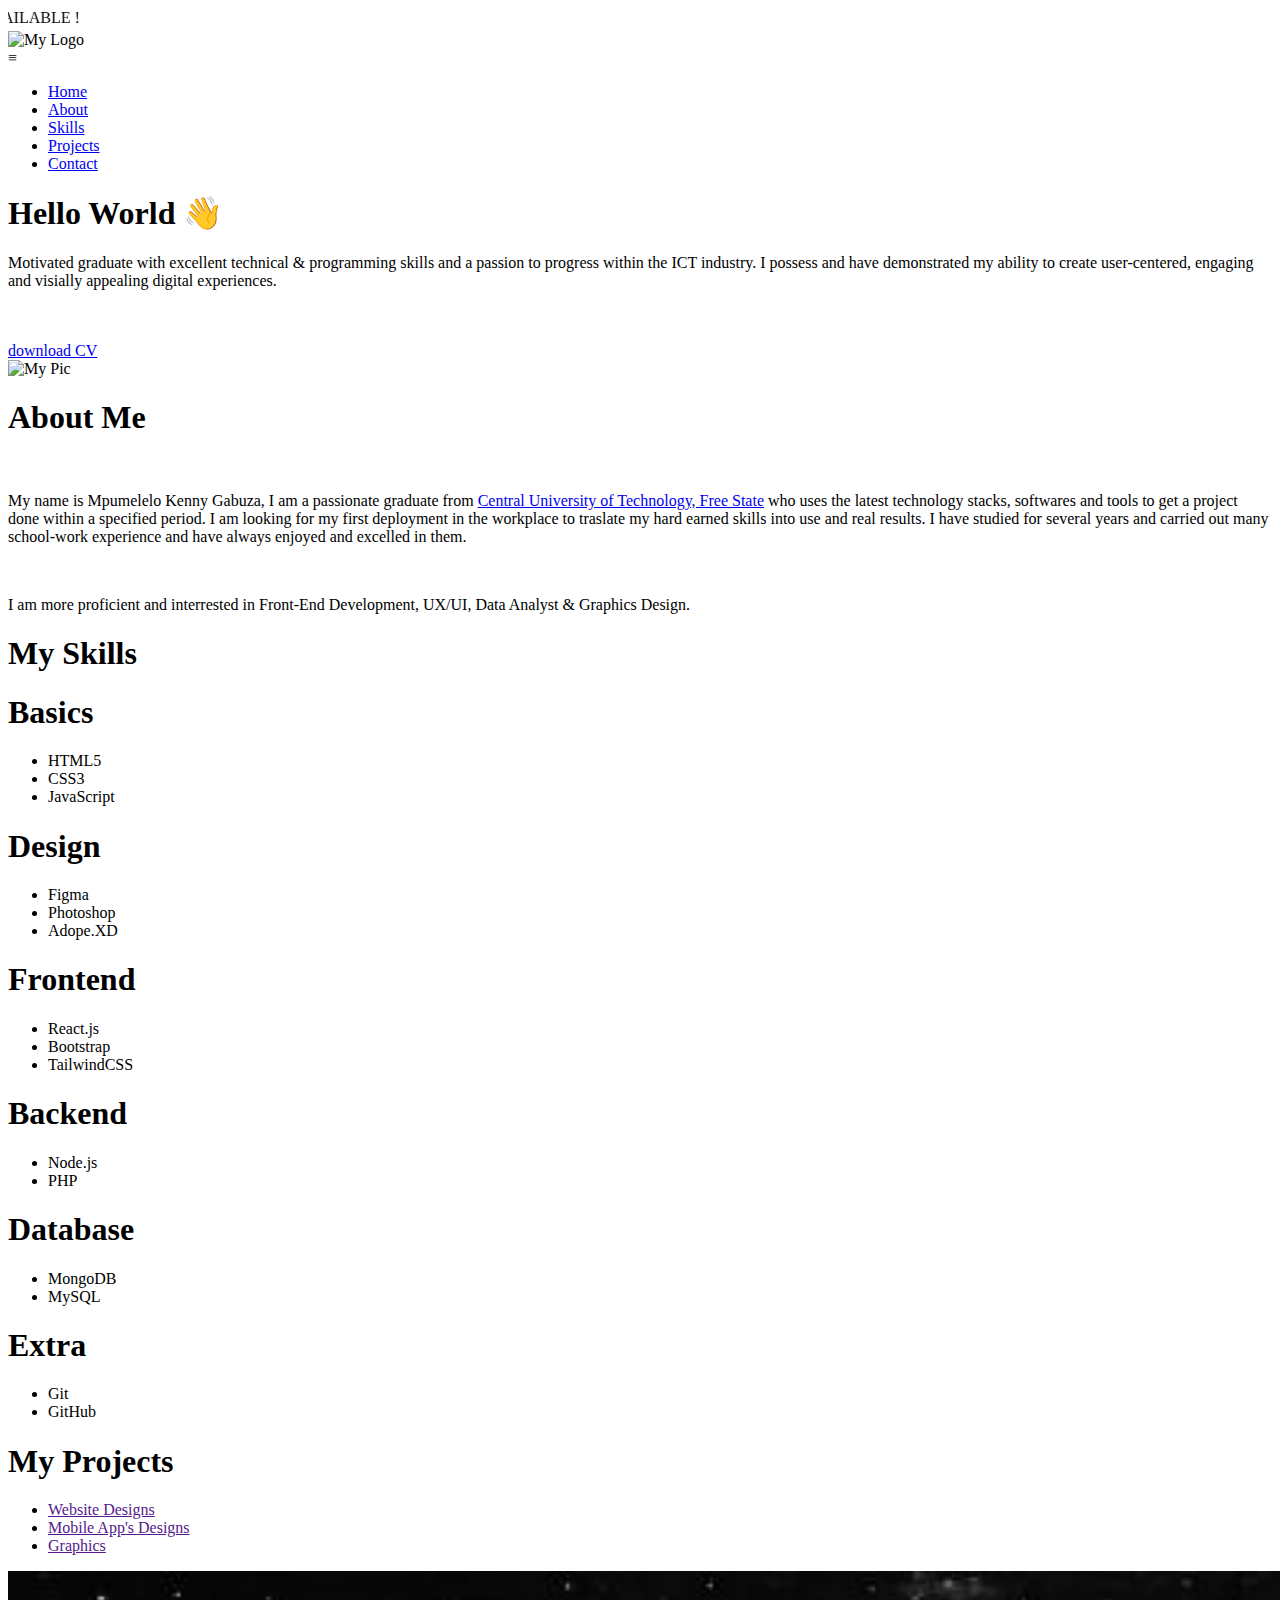
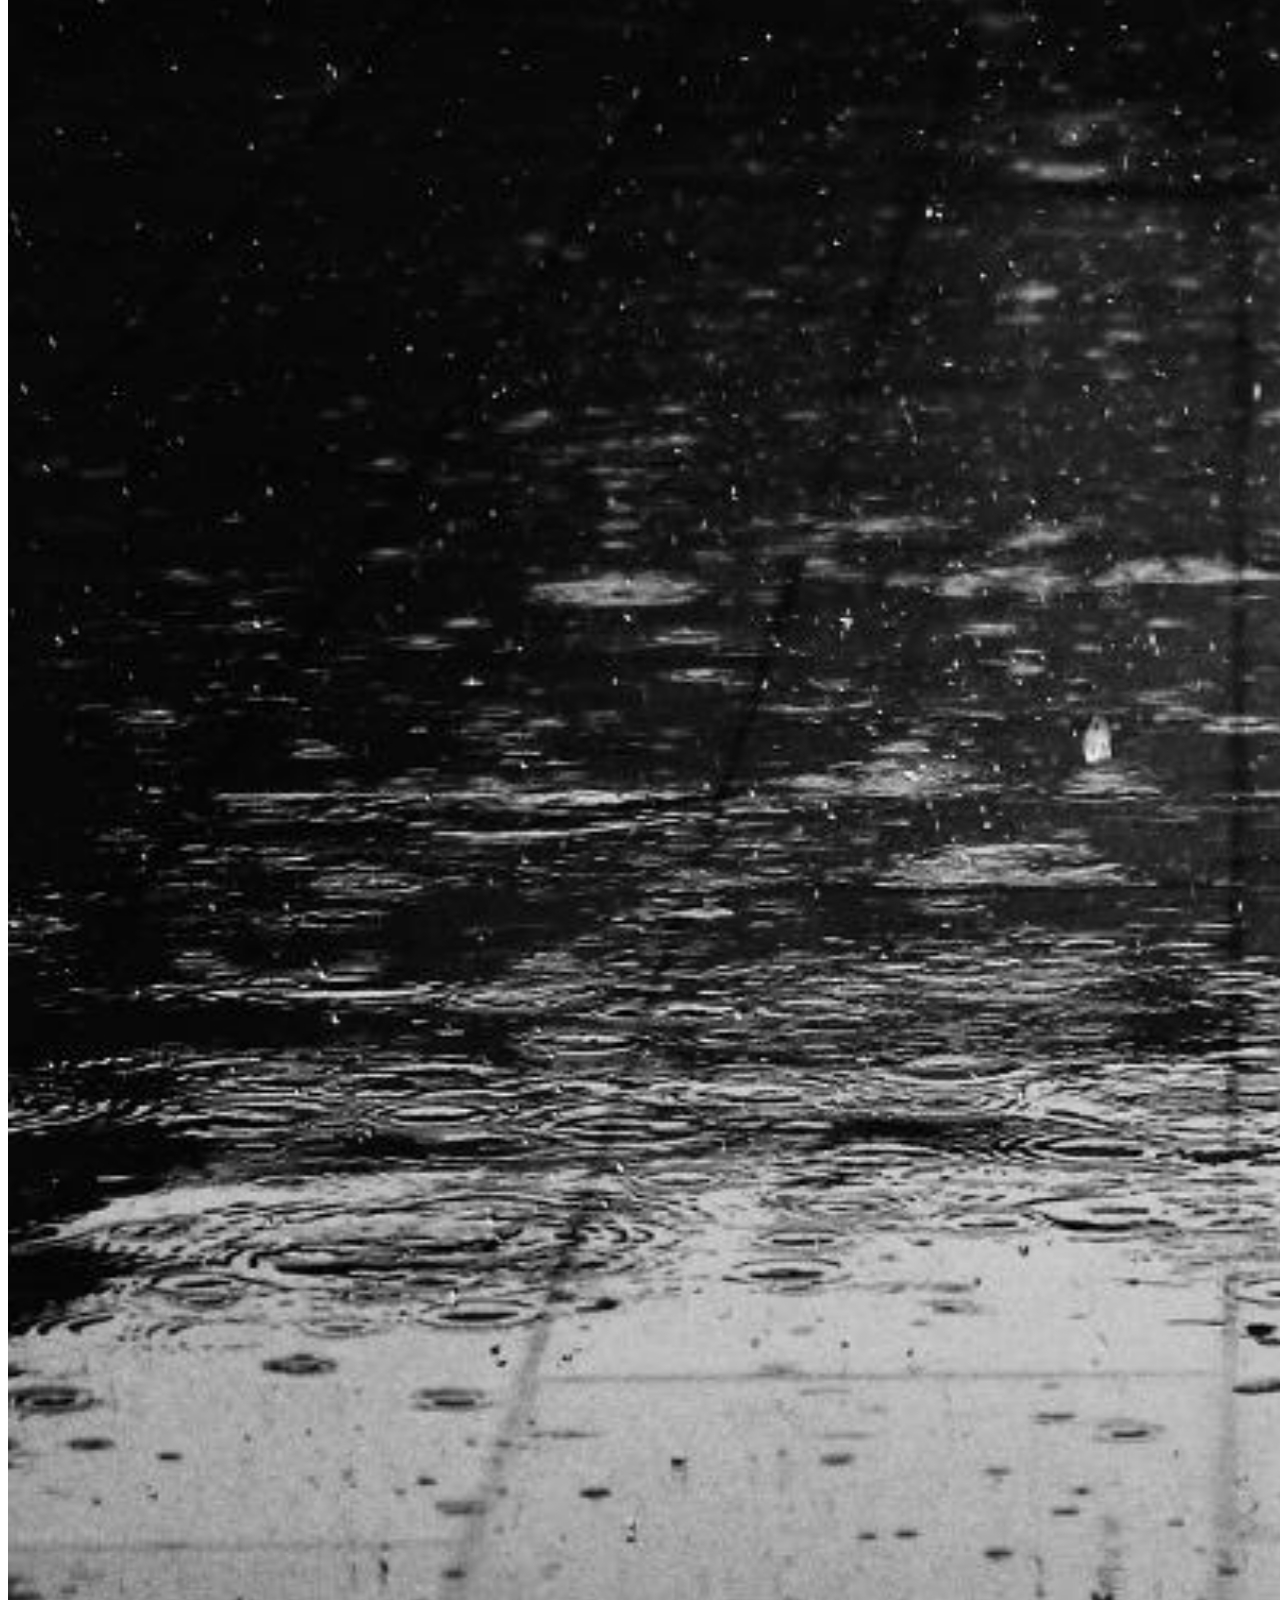
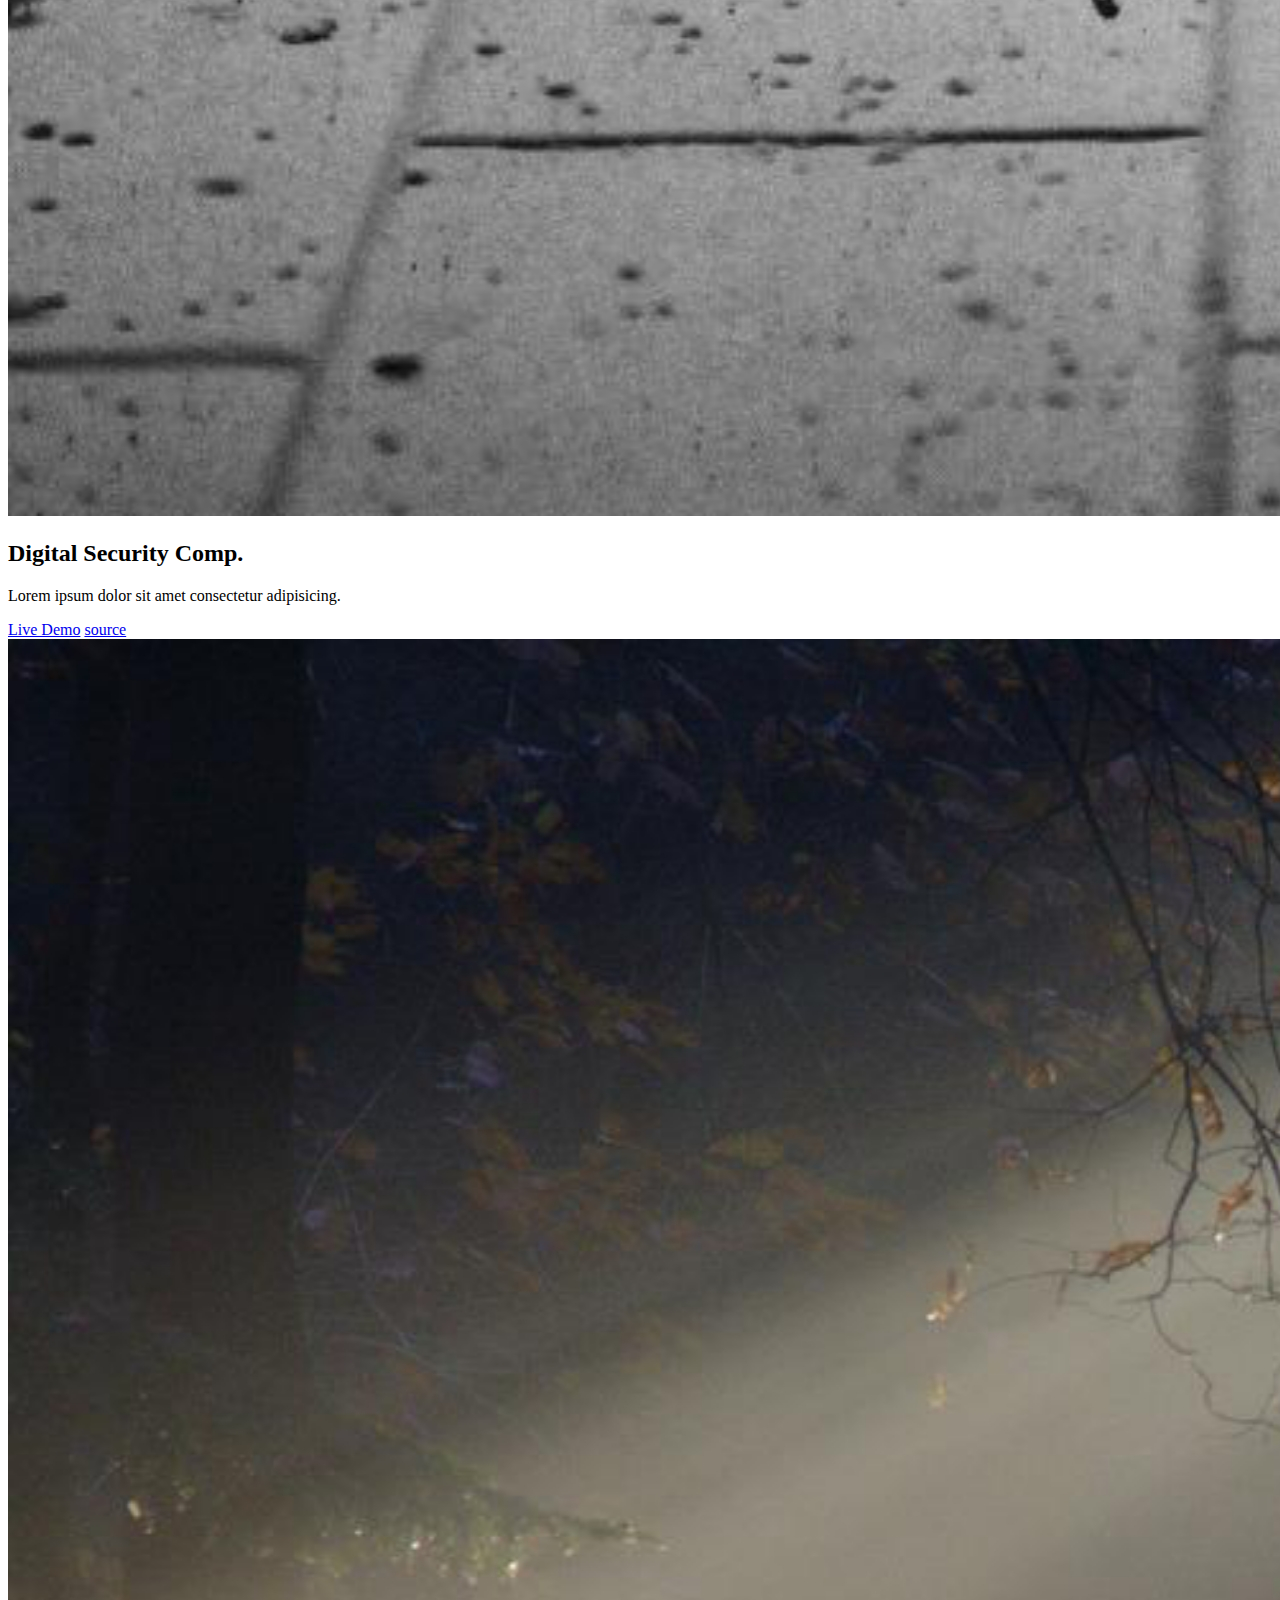
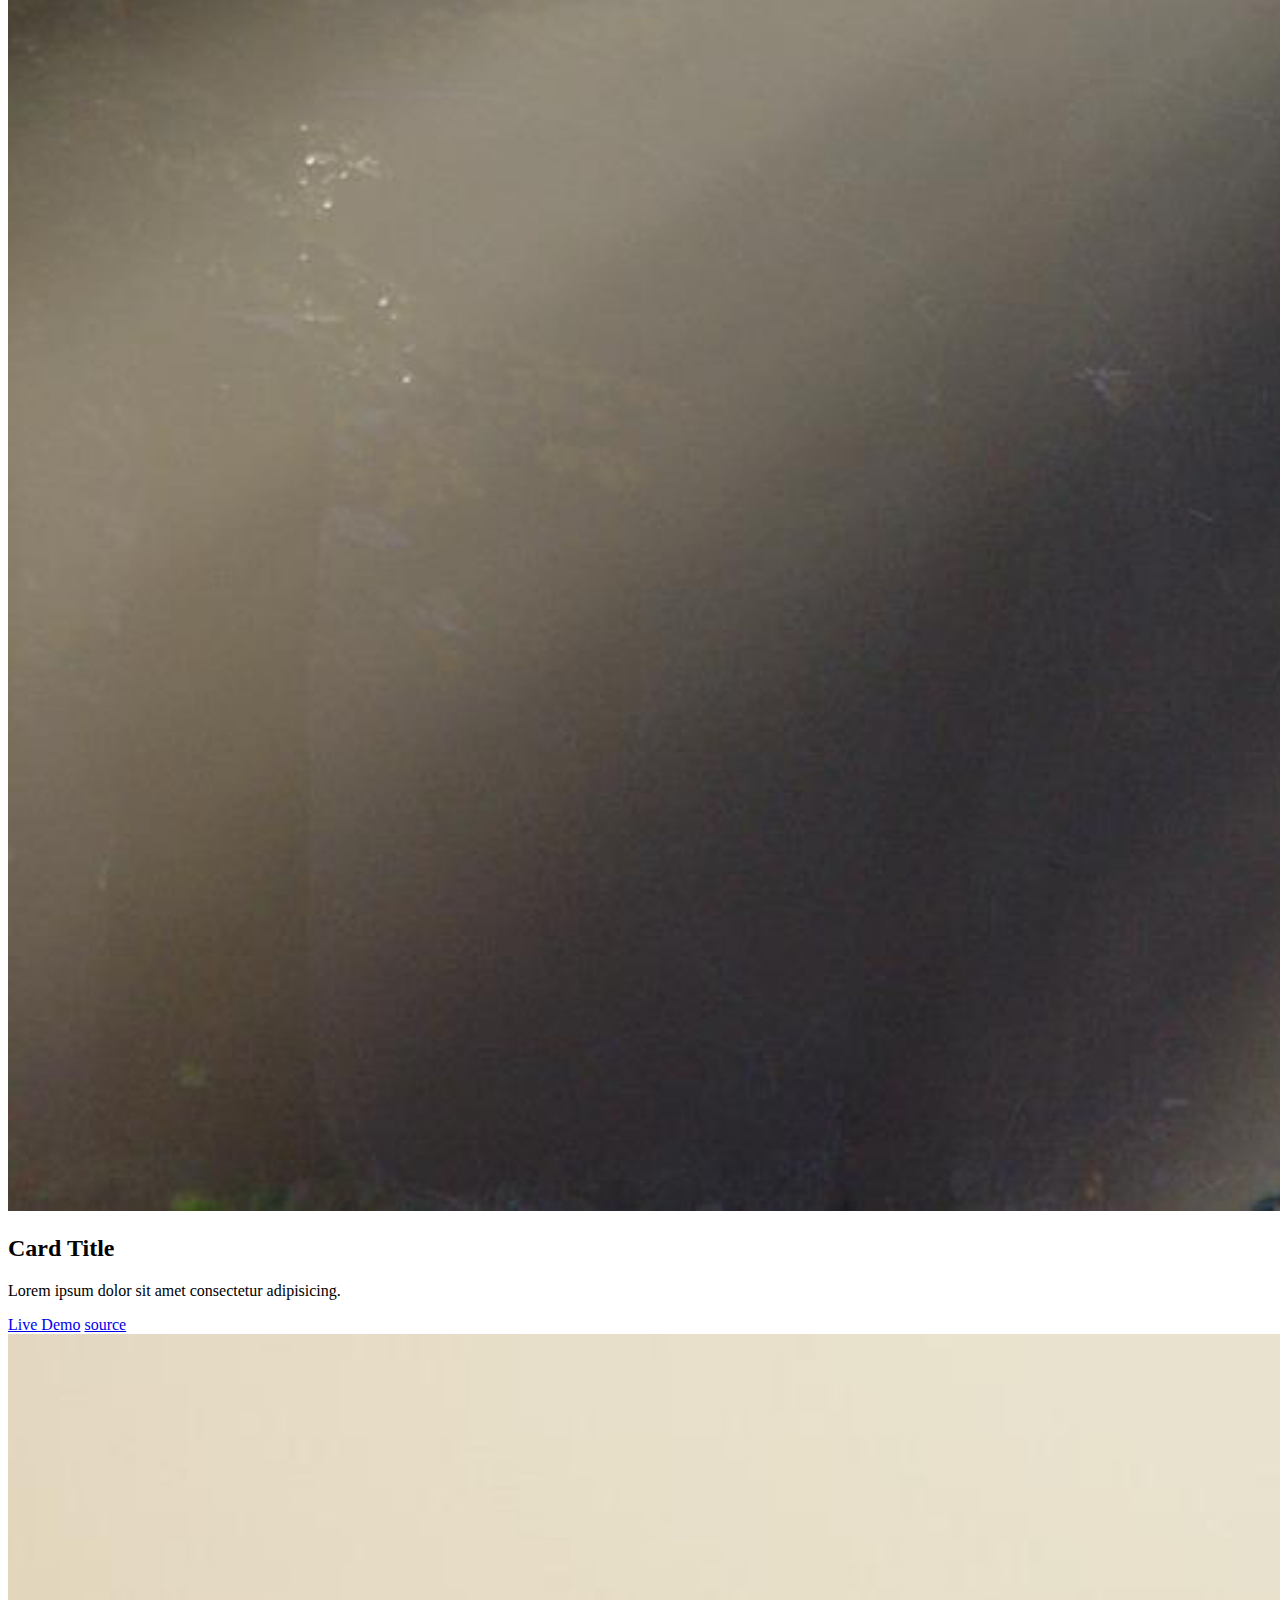
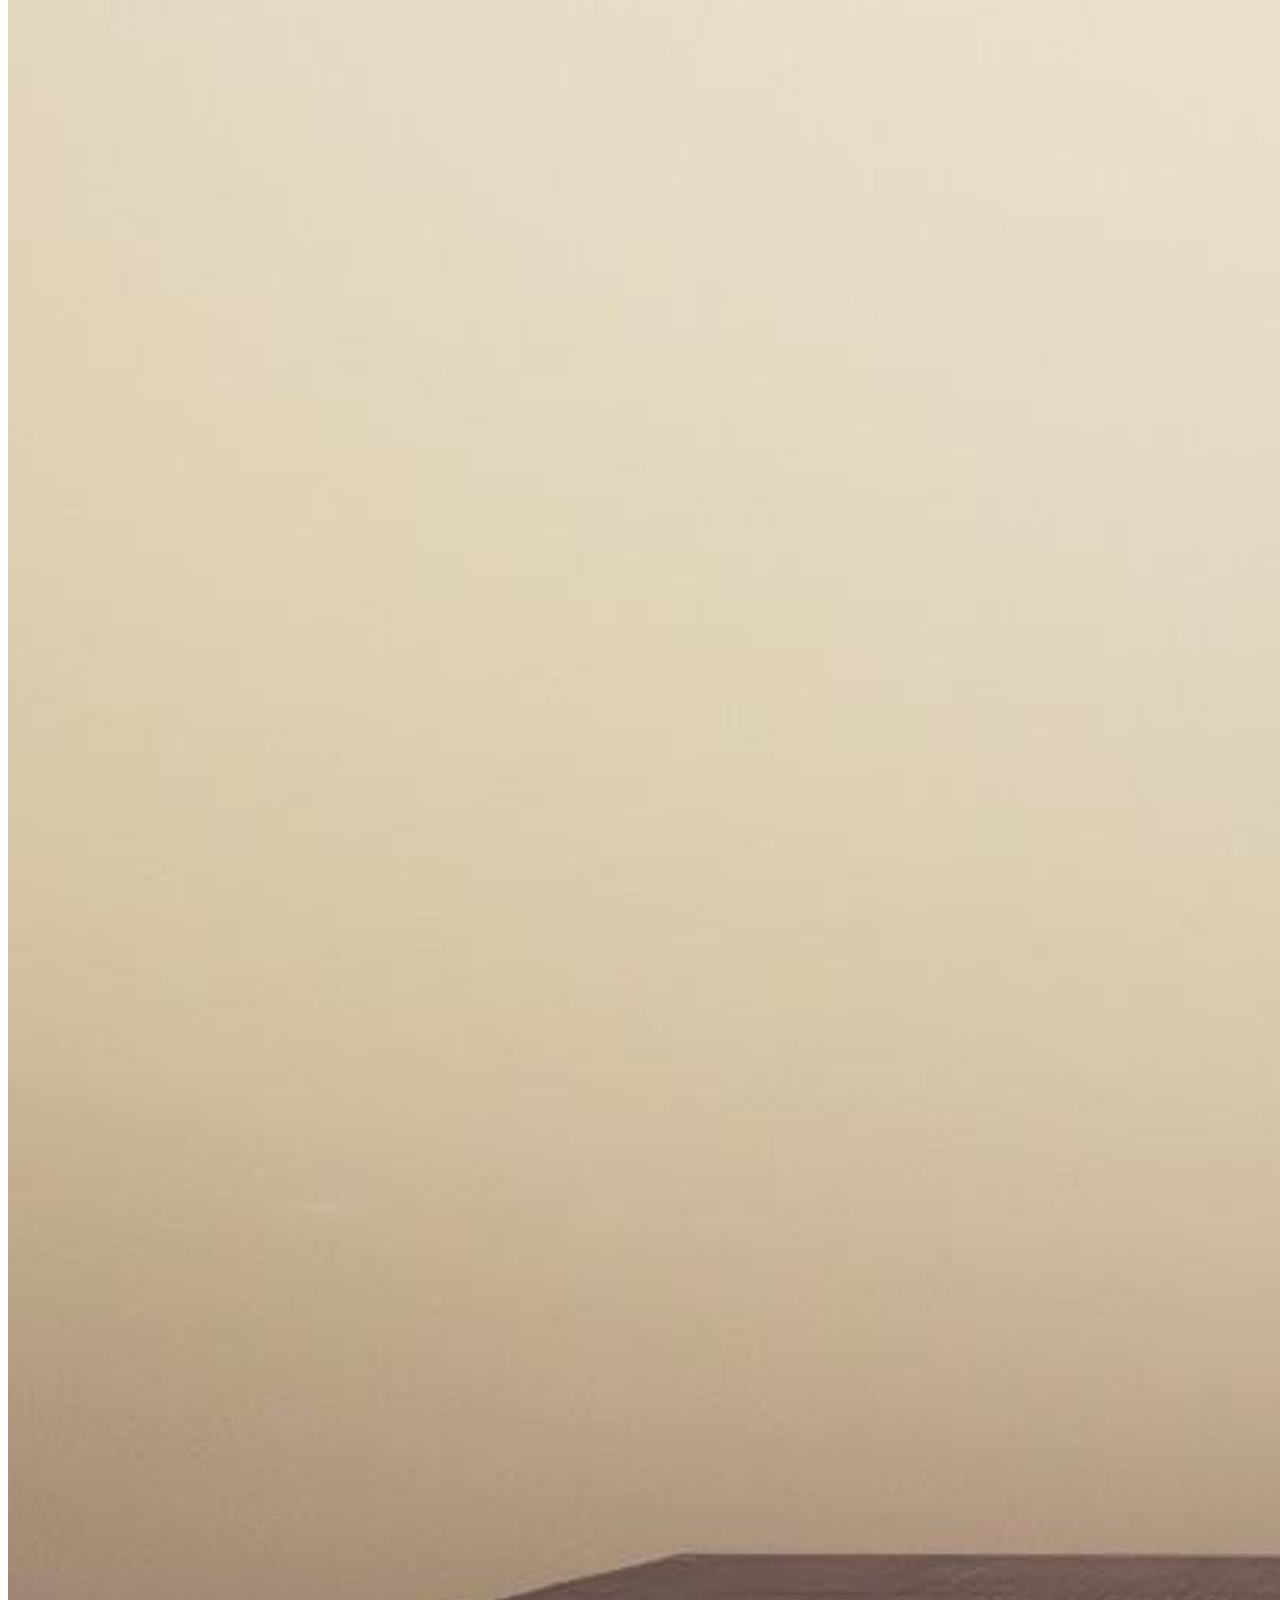
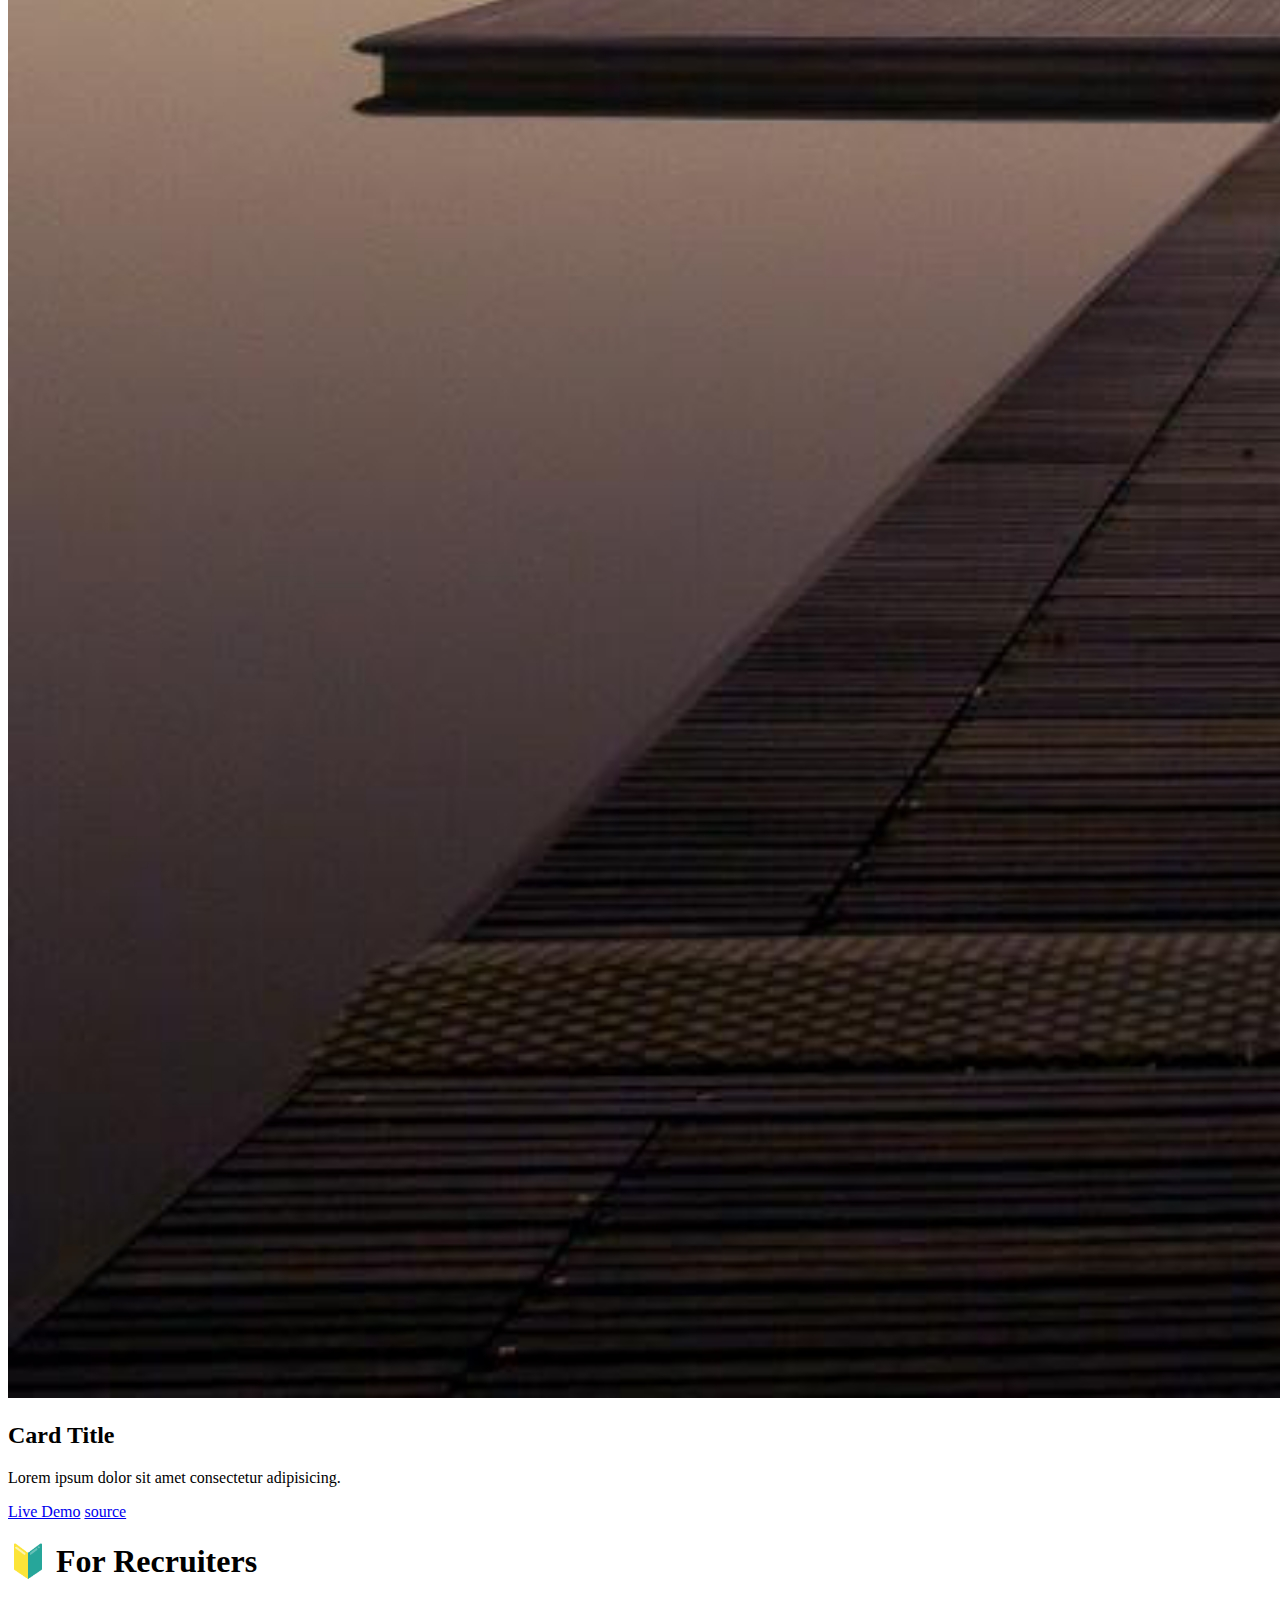
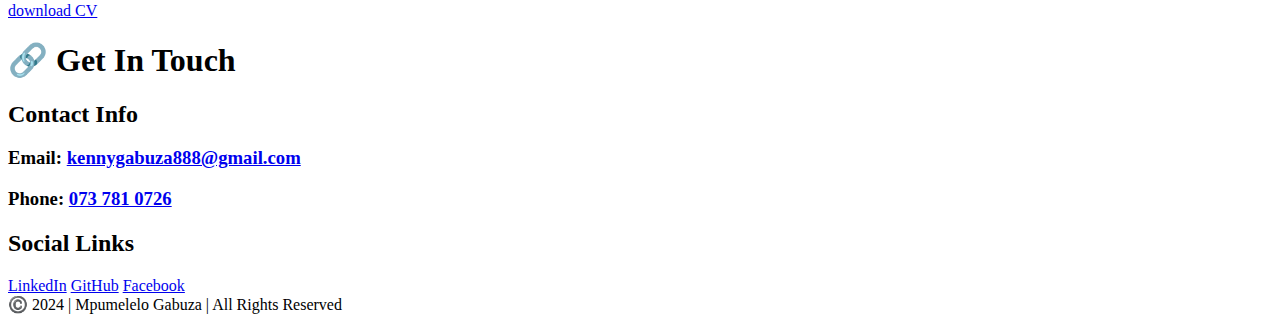
==== homepage.html @ ca3aa0fc "Add files via upload" ====
<!DOCTYPE html>
<html lang="en">
<head>
    <meta charset="UTF-8">
    <meta name="viewport" content="width=device-width, initial-scale=1.0">
    <link rel="stylesheet" href="./styles/homestyle.css">
    <link rel="shortcut icon" href="./asset/MKG Logo.jpg" type="image/x-icon">
    <title>Portfolio | Mpumelelo Kenny Gabuza</title>
</head>
<body>
    <div id="preloader"></div>
    <marquee behavior="" direction="right"> 🔔 OPEN TO WORK, IMMEDIATETLY AVAILABLE !</marquee>
    <header>
        <div class="header__container container">
            <div class="logo">
                <img src="./asset/MKG Logo.jpg" alt="My Logo">
            </div>

            <div class="hamburger__lines" id=""> &equiv;</div>

            <nav>
                <div class="nav__links">
                    <ul>
                        <li><a href="#home" class="active">Home</a></li>
                        <li><a href="#about">About</a></li> 
                        <li><a href="#skills">Skills</a></li>
                        <li><a href="#projects">Projects</a></li>
                        <li><a href="#contact" class="cta__btn">Contact</a></li>
                    </ul>
                </div>
            </nav>
        </div>
    </header>

    <section class="hero container">
        <h1>Hello World  <span>👋</span></h1>
        <p>Motivated graduate with excellent technical & programming skills and a passion to progress within the ICT industry.
            I possess and have demonstrated my ability to create user-centered, engaging and visially appealing digital experiences.
            
        </p><br> <br>

        <!-- <div class="socials">
            <div class="socials__container">
                <a href="http://" target="_blank" rel="noopener noreferrer"><img src="./asset/icons/480px-Facebook_Logo_(2019).png" alt="Facebook Logo" width="100"></a>
                <a href="http://" target="_blank" rel="noopener noreferrer"><img src="./asset/icons/png-transparent-github-computer-icons-github-logo-monochrome-head.png" alt="GitHub Logo" width="100"></a>
                <a href="http://" target="_blank" rel="noopener noreferrer"><img src="./asset/icons/Popular_Social_Media-22-512.png" alt="Linked In" width="100"></a>
            </div>
        </div><br> -->
        <a href="./asset/IT-CURRICULUM VITAE OF MPUMELELO GABUZA.docx" download >download CV</a>
    </section>

    <section class="about__me--container container" id="about">
        <div class="profile">
            <img src="./asset/Profile1.jpg" alt="My Pic" loading="lazy">
        </div>

        <div class="about__me">
            <h1 class="section__heading">About Me</h1> <br>
            <p>My name is Mpumelelo Kenny Gabuza, I am a passionate graduate from <a href="http://" target="_blank" rel="noopener noreferrer">Central University of Technology, Free State</a>
                who uses the latest technology stacks, softwares and tools to get a project done within a specified period.
                I am looking for my first deployment in the workplace to traslate my hard earned skills into use and real results. 
                I have studied for several years and carried out many school-work experience and have always enjoyed and excelled in them.
            </p> <br>
            <p>I am more proficient and interrested in Front-End Development, UX/UI, Data Analyst & Graphics Design.
            </p>
        </div>
    </section>

    <section class="skills container" id="skills">
        <h1 class="section__heading">My Skills</h1>

        <div class="skills__container">
            <div class="basics">
                <h1>Basics</h1>
                <ul>
                    <li><img src="" alt="">HTML5</li>
                    <li><img src="" alt="">CSS3</li>
                    <li><img src="" alt="">JavaScript</li>
                </ul>
            </div>

            <div class="design">
                <h1>Design</h1>
                <ul>
                    <li><img src="" alt="">Figma</li>
                    <li><img src="" alt="">Photoshop</li>
                    <li><img src="" alt="">Adope.XD</li>
                </ul>
            </div>

            <div class="frontend">
                <h1>Frontend</h1>
                <ul>
                    <li><img src="" alt="">React.js</li>
                    <li><img src="" alt="">Bootstrap</li>
                    <li><img src="" alt="">TailwindCSS</li>
                </ul>
            </div>

            <div class="backend">
                <h1>Backend</h1>
                <ul>
                    <li><img src="" alt="">Node.js</li>
                    <li><img src="" alt="">PHP</li>
                </ul>
            </div>

            <div class="database">
                <h1>Database</h1>
                <ul>
                    <li><img src="" alt="">MongoDB</li>
                    <li><img src="" alt="">MySQL</li>
                </ul>
            </div>

            <div class="extra">
                <h1>Extra</h1>
                <ul>
                    <li><img src="" alt="">Git</li>
                    <li><img src="" alt="">GitHub</li>
                </ul>
            </div>
            <!-- <div class="languages">
                <h1>Languages:</h1>
                <ul>
                    <li>HTML5</li>
                    <li>CSS3</li>
                    <li>JavaScript</li>
                    <li>PHP</li>
                </ul>
            </div>

            <div class="technologies skill__title">
                <h1>Technologies:</h1>
                <ul>
                    <li>ReactJS</li>
                    <li>Tailwind</li>
                    <li>SQL & MySQL</li>
                </ul>
            </div>

            <div class="others skill_title">
                <h1>Others:</h1>
                <ul>
                    <li>UI/UX</li>
                    <li>Git & GitHub</li>
                    <li>Graphics Design</li>
                    <li>WordPress</li>
                    <li>Microsoft Suite</li>
                </ul>
            </div>

            <div class="currently__learning skill_title">
                <h1>Currently Learning:</h1>
                <ul>
                    <li>Flutter</li>
                    <li>Python</li>
                    <li>Backend Development</li>
                </ul>
            </div> -->
        </div>
    </section>

    <section class="projects container" id="projects">
        <h1 class="section__heading">My Projects</h1>

        <div class="buttons">
            <ul class="button__gategories">
                <li><a href="">Website Designs</a></li>
                <li><a href="">Mobile App's Designs</a></li>
                <li><a href="">Graphics</a></li>
            </ul>
        </div>

        <div class="cards__container">
            <div class="card">
                <img src="/20240229_075018.jpg" alt="">
                <h2 class="card__title">Digital Security Comp.</h2>
                <p class="card__content">Lorem ipsum dolor sit amet consectetur adipisicing.</p>
                <div class="buttons">
                    <a href="http://" target="_blank" rel="noopener noreferrer" class="card__btn">Live Demo</a>
                    <a href="http://" target="_blank" rel="noopener noreferrer" class="card__link">source</a>
                </div>
            </div>

            <div class="card">
                <img src="/20240229_074925.jpg" alt="">
                <h2>Card Title</h2>
                <p class="card__content">Lorem ipsum dolor sit amet consectetur adipisicing.</p>
                <div class="buttons">
                    <a href="http://" target="_blank" rel="noopener noreferrer" class="card__btn">Live Demo</a>
                    <a href="http://" target="_blank" rel="noopener noreferrer" class="card__link">source</a>
                </div>
            </div>

            <!-- <div class="card">
                <img src="/20240229_074925.jpg" alt="">
                <h2>Card Title</h2>
                <p class="card__content">Lorem ipsum dolor sit amet consectetur adipisicing.</p>
                <div class="buttons">
                    <a href="http://" target="_blank" rel="noopener noreferrer" class="card__btn">Live Demo</a>
                    <a href="http://" target="_blank" rel="noopener noreferrer" class="card__link">source</a>
                </div>
            </div> -->

            <!-- <div class="card">
                <img src="/20240229_074925.jpg" alt="">
                <h2>Card Title</h2>
                <p class="card__content">Lorem ipsum dolor sit amet consectetur adipisicing.</p>
                <div class="buttons">
                    <a href="http://" target="_blank" rel="noopener noreferrer" class="card__btn">Live Demo</a>
                    <a href="http://" target="_blank" rel="noopener noreferrer" class="card__link">source</a>
                </div>
            </div> -->

            <div class="card">
                <div class="img__container">
                    <img src="/20240229_075029.jpg" alt="">
                </div>

                <h2>Card Title</h2>
                <p>Lorem ipsum dolor sit amet consectetur adipisicing.</p>
                <div class="buttons">
                    <a href="http://" target="_blank" rel="noopener noreferrer" class="card__btn">Live Demo</a>
                    <a href="http://" target="_blank" rel="noopener noreferrer" class="card__link">source</a>
                </div>
            </div>
        </div>
    </section>

    <section class="recruiters container">
        <h1>🔰 For Recruiters</h1>

        <a href="./asset/IT-CURRICULUM VITAE OF MPUMELELO GABUZA.docx" download >download CV</a>
    </section>

    <section class="contact container" id="contact">
        <h1 class="section__heading">🔗 Get In Touch</h1>

        <div class="contacts__container">
            <div class="contact__info">
                <h2>Contact Info</h2>
                <h3>Email: <span><a href="mailto:">kennygabuza888@gmail.com</a></span></h3>
                <h3>Phone: <span><a href="tel:+2773781 0726">073 781 0726</a></span></h3>
            </div>

            <div class="contact__info">
                <h2>Social Links</h2>

                <div class="links__container">
                    <a href="http://" target="_blank" rel="noopener noreferrer">LinkedIn</a>
                    <a href="http://" target="_blank" rel="noopener noreferrer">GitHub</a>
                    <a href="http://" target="_blank" rel="noopener noreferrer">Facebook</a>
                </div>
            </div>
        </div>
    </section>

    <footer class="container">
        ©️ 2024 | Mpumelelo Gabuza | All Rights Reserved
    </footer>

    <script>
        var loader = document.getElementById("preloader");

        window.addEventListener("load", function() {
            loader.style.direction = "none";
        })
    </script>
</body>
</html>
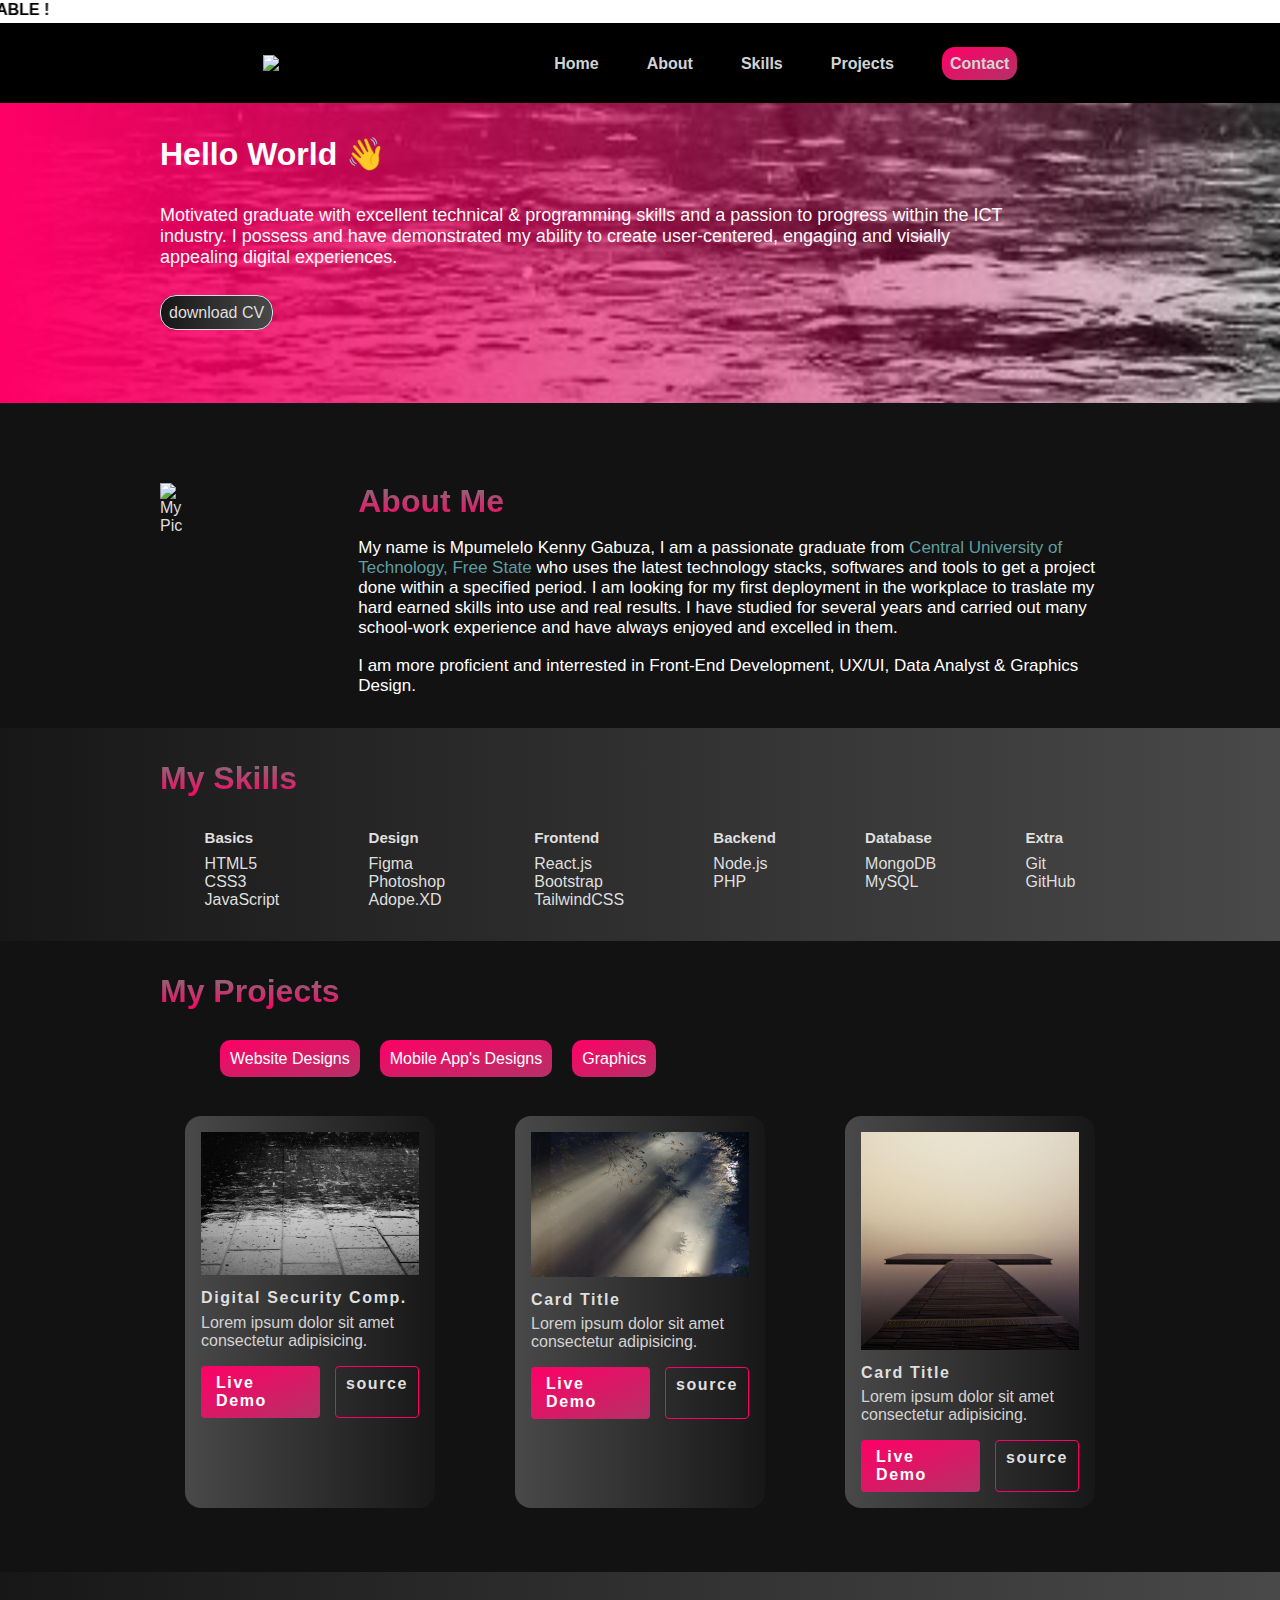
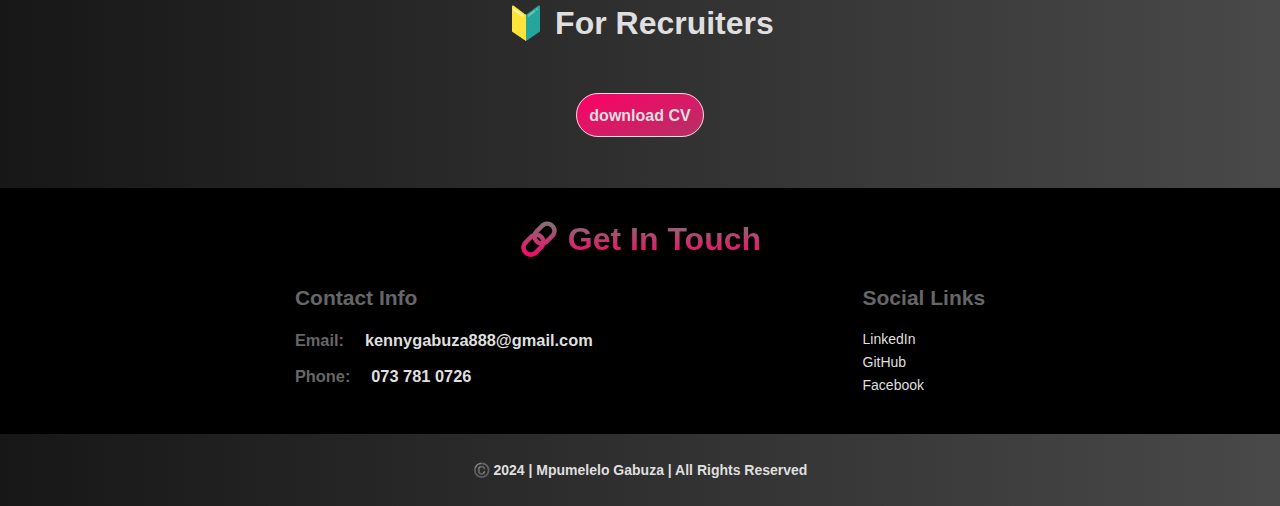
==== commit 4a3f9720: "Update homepage.html" ====
--- a/homepage.html
+++ b/homepage.html
@@ -3,7 +3,7 @@
 <head>
     <meta charset="UTF-8">
     <meta name="viewport" content="width=device-width, initial-scale=1.0">
-    <link rel="stylesheet" href="./styles/homestyle.css">
+    <link rel="stylesheet" href="./homestyle.css">
     <link rel="shortcut icon" href="./asset/MKG Logo.jpg" type="image/x-icon">
     <title>Portfolio | Mpumelelo Kenny Gabuza</title>
 </head>
--- a/homestyle.css
+++ b/homestyle.css
@@ -0,0 +1,463 @@
+
+/* ©️ 2024 | Mpumelelo Kenny Gabuza | All Rights Reserved*/
+
+:root {
+    ---other-color:  #ff0066;
+    --primary-color: #666666;
+    --secondary-color: #000;
+    --text-color: #dfdfdf;
+    --background: #000;
+    --links-color: rgba(211, 211, 211);
+    --background-gradient: linear-gradient(to bottom right, #ff0066, #b43166);
+    /* --background-leftgradient: linear-gradient(to bottom left, #ff0066, #b43166); */
+    --backgroundColor--toRight: linear-gradient(to right, #181717, #494949 );
+    --backgroundColor--toLeft: linear-gradient(to left, #181717, #494949 );
+}
+
+* {
+    box-sizing: border-box;
+    margin: 0;
+    padding: 0;
+    font-family: 'Segoe UI', Tahoma, Geneva, Verdana, sans-serif;
+    scroll-behavior: smooth;
+}
+
+p {
+    font-size: 18px;
+}
+
+.container{
+    padding: 2em 10em;
+}
+
+marquee {
+    font-weight: 600;
+}
+
+
+
+/* HEADER */
+header {
+    max-height: 80px;
+    background: var(--background);
+    position: sticky;
+    top: 0px;
+}
+
+header .header__container {
+    display: flex;
+    justify-content: space-evenly;
+}
+
+header .header__container img {
+    width: 20%;
+    object-fit: contain;
+    margin-top: -12px;
+}
+
+.nav__links ul {
+    display: flex;
+    gap: 3em;
+}
+
+.nav__links ul li {
+    list-style: none;
+}
+
+.nav__links ul li a {
+    text-decoration: none;
+    font-weight: 600;
+    color: var(--links-color);
+}
+
+.nav__links a:hover,
+.nav__links a:active {
+    color: var(---other-color);
+}
+
+.nav__links ul li .cta__btn {
+    padding: .5em;
+    border-radius: .8em;
+    background: linear-gradient(to bottom right, #ff0066, #b43166);
+    cursor: pointer;
+}
+
+.nav__links ul li .cta__btn:hover {
+    color: #fff;
+    background: linear-gradient(to left, #ff0066, #b43166);
+}
+
+#menu-icon {
+    font-size: 3.6rem;
+    color: var(---other-color);
+    display: none;
+}
+
+/* HERO */
+.hero {
+    color:#faf8f8;
+    background-size: cover;
+    background-repeat: no-repeat;
+    height: 300px;
+    background: linear-gradient(to right, rgba(255, 0, 102, 1), rgba(0, 0, 0, 0.0)), url("/20240229_075018.jpg") center;
+}
+
+.hero h1{
+    padding-bottom: 1em;
+    color: #fff;
+}
+
+.hero p {
+    padding-right: 5em;
+    color: #fff9f9;
+}
+
+.hero a {
+    padding: .5em;
+    font-weight: 500;
+    text-decoration: none;
+    border-radius: 1em;
+    color: var(--text-color);
+    background: var(--backgroundColor--toRight);
+    border: 1px solid var(--text-color);
+}
+
+.hero a:hover {
+    background: var(--backgroundColor--toLeft);
+    color: var(---other-color);
+}
+
+/* ABOUT ME */
+.about__me--container {
+    display: flex;
+    gap: 3em;
+    padding-top: 5em;
+    color: var(--text-color);
+    background: #121212;
+}
+
+.profile > img {
+    width: 150%;
+    object-fit: contain;
+}
+
+.about__me--container .about__me {
+    padding-left: 8em;
+    color: #fff;
+}
+
+.section__heading {
+    background: linear-gradient(0deg, #ff0066, #797979);
+    -webkit-background-clip: text;
+    background-clip: text;
+    -webkit-text-fill-color: transparent;
+}
+
+.about__me--container .about__me p {
+    font-size: 17px;
+}
+
+.about__me--container .about__me p a {
+    text-decoration: none;
+    color: cadetblue;
+}
+
+/* SKILLS */
+.skills {
+    color: var(--text-color);
+    background: var(--backgroundColor--toRight);
+}
+.skills > h1 {
+    font-weight: 700;
+}
+
+.skills__container {
+    display: flex;
+    justify-content: space-around;
+    padding-top: 2em;
+}
+
+.skills .skills__container h1{
+    padding-bottom: .6em;
+    font-size: 15px;
+}
+
+.skills__container ul li {
+    list-style: none;
+}
+
+/* PROJECTS */
+.projects {
+    background: #121212;
+    color: var(--text-color);
+}
+
+.projects > .buttons {
+    padding-top: 40px;
+    padding-left: 60px;
+}
+
+.projects .buttons ul {
+    display: flex;
+    gap: 20px;
+}
+
+.projects .buttons ul li {
+    list-style: none;
+}
+
+.projects .buttons ul li a {
+    padding: 10px;
+    text-decoration: none;
+    background: linear-gradient(to bottom right, #ff0066, #b43166);
+    color: #fff;
+    font-weight: 500;
+    border-radius: 10px;
+    transition: .3s ease;
+}
+
+.projects .buttons ul li a:hover {
+    background: linear-gradient(to bottom left, #ff0066, #b43166);
+}
+
+
+.cards__container {
+    flex-wrap: wrap;
+    display: flex;
+    justify-content: center;
+    gap: 5em;
+    padding-top: 3em;
+    padding-bottom: 2em;
+}
+
+.cards__container .card {
+    background: var(--backgroundColor--toLeft);
+    padding: 1em;
+    border-radius: 1em;
+    max-width: 250px;
+}
+
+.cards__container .card img {
+    width: 100%;
+    object-fit: contain;
+    padding-bottom: 10px;
+    max-height: 20em;
+}
+
+.cards__container .card h2 {
+    font-size: 16px;
+    letter-spacing: .1em;
+    padding-bottom: .4em;
+}
+
+.cards__container .card p {
+    padding-bottom: 1em;
+    font-size: 16px;
+    color: lightgrey;
+}
+
+.cards__container .card .buttons {
+    display: flex;
+    gap: 15px;
+    justify-content: space-evenly;
+}
+
+.cards__container .card .buttons a {
+    font-size: 16px;
+    text-decoration: none;
+    color: var(--text-color);
+    font-weight: 600;
+    letter-spacing: .1em;
+}
+
+.cards__container .card .buttons .card__btn {
+    padding: 8px 15px;
+    border-radius: 4px;
+    color: #fff;
+    background: var(--background-gradient);
+    transition: .3s ease;
+}
+
+.cards__container .card .buttons .card__btn:hover {
+    background: var(--background-leftgradient);
+}
+
+.cards__container .card .buttons .card__link {
+    padding: 8px 10px;
+    border: 1px solid var(---other-color);
+    border-radius: 4px;
+    transition: .3s ease;
+}
+
+.cards__container .card .buttons .card__link:hover {
+    color: var(---other-color);
+}
+
+/* CV SECTION */
+.recruiters {
+    color: var(--text-color);
+    text-align: center;
+    padding-bottom: 4em;
+    background: var(--backgroundColor--toRight);
+}
+
+.recruiters h1 {
+    padding-bottom: 1em;
+    padding-bottom: 2em;
+}
+
+.recruiters a {
+    padding: .8em;
+    font-weight: 600;
+    text-decoration: none;
+    border-radius: 2em;
+    color: var(--text-color);
+    background: linear-gradient(to bottom right, #ff0066, #b43166);
+    border: 1px solid var(--text-color);
+}
+
+.recruiters a:hover {
+    background: linear-gradient(to left, #ff0066, #b43166);
+}
+
+/* CONTACT */
+
+.contact {
+    background: var(--background);
+    color: var(--primary-color);
+}
+
+.contact h1 {
+    text-align: center;
+    color: var(--text-color);
+}
+
+.contacts__container {
+    display: flex;
+    justify-content: space-around;
+    padding-top: 2em;
+    font-size: 14px;
+}
+
+.contacts__container h2 {
+    padding-bottom: 1em;
+    font-style: 1em;
+    color: var(--primary-color);
+}
+
+.contacts__container h3 {
+    padding-bottom: 1em;
+}
+
+.contacts__container h3 a {
+    text-decoration: none;
+    color: var(--text-color);
+    
+}
+
+.contacts__container h3 a:hover {
+    color: aquamarine;
+}
+
+.contacts__container span {
+    padding-left: 1em;
+}
+
+.contacts__container .contact__info .links__container {
+    display: flex;
+    flex-direction: column;
+    gap: .5em;
+}
+
+.contacts__container .contact__info .links__container a {
+    text-decoration: none;
+    color: var(--text-color);
+}
+
+.contacts__container .contact__info .links__container a:hover {
+    color: aquamarine;
+} 
+
+footer {
+    text-align: center;
+    font-size: 14px;
+    font-weight: 600;
+    color: var(--text-color);
+    background: var(--backgroundColor--toRight);
+}
+
+@media (max-width: 768px) {
+    .container{
+        padding: 20px;
+    }
+
+    header .header__container {
+        display: flex;
+        flex-direction: column;
+    }
+    
+    header .header__container img {
+        width: 50%;
+        object-fit: contain;
+    }
+
+    #menu-icon {
+        display: block;
+    }
+
+    .nav__links {
+        position: absolute;
+        top: 100%;
+        left: 0;
+        /* width: 100%;
+        padding: 1rem 3%; */
+        background-color: var(--background);
+        border-top: 1px solid var(--primary-color);
+        box-shadow: 0 .5rem 1rem var(---other-color);
+        display: none;
+    }
+
+    .nav__links.active {
+        display: block;
+    }
+
+    .nav__links a {
+        display: block;
+        /* font-size: 2rem;
+        margin: 3rem 0; */
+    }
+
+    .hero p {
+        padding: 0;
+    }
+
+    .about__me--container {
+        display: flex;
+        flex-direction: column;
+    }
+
+    .profile > img {
+        width: 80%;
+        object-fit: contain;
+    }
+    
+    .about__me--container .about__me {
+        padding: 0;
+    }
+
+    .skills__container {
+        display: flex;
+        flex-direction: column;
+        gap: 20px;
+    }
+
+    .cards__container {
+        display: flex;
+        flex-direction: column;
+    }
+
+    .contacts__container {
+        display: flex;
+        flex-direction: column;
+    }
+}
